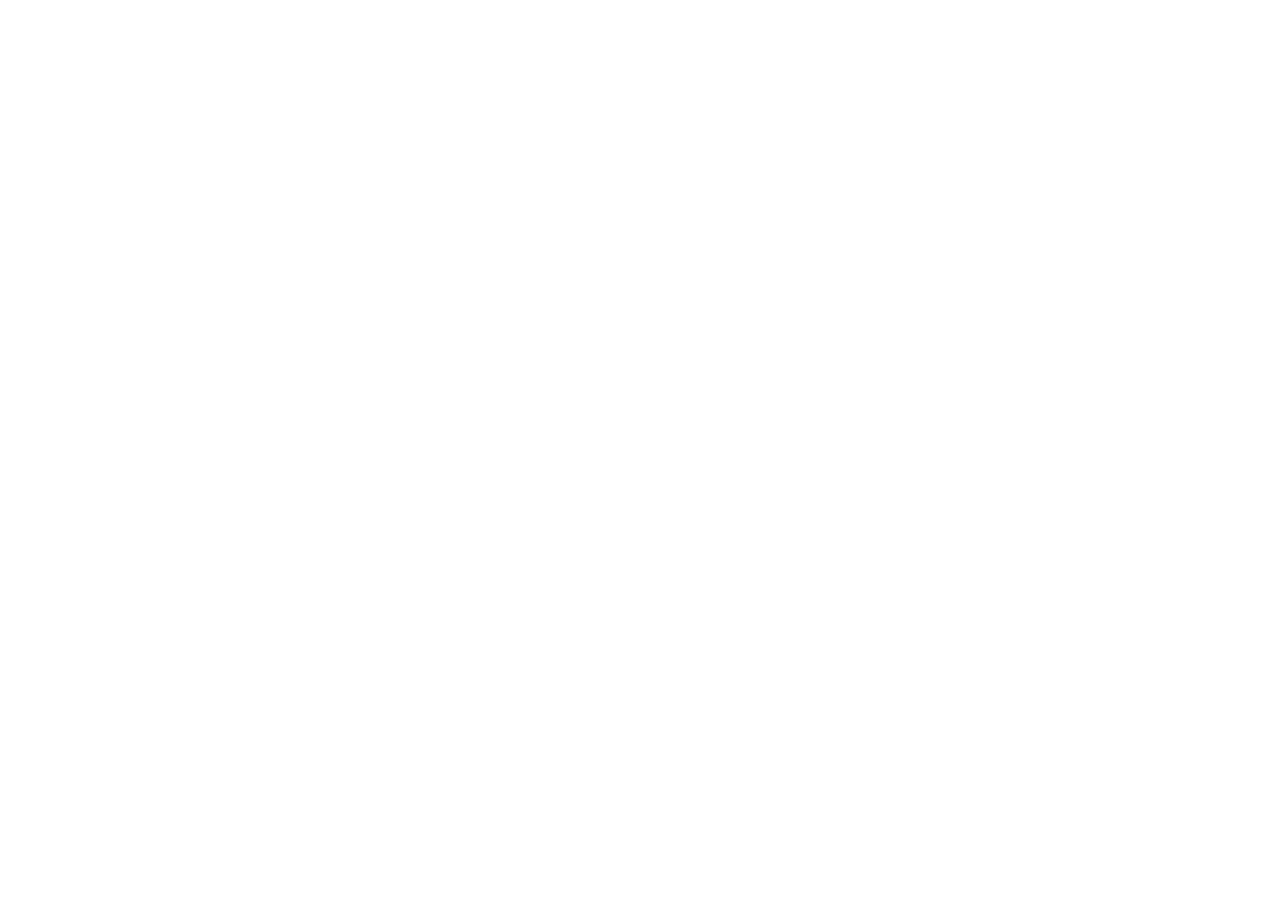
==== index.html @ a565e41a "first commit" ====
<!DOCTYPE html>
<html lang="en">
<head>
    <meta charset="UTF-8">
    <meta http-equiv="X-UA-Compatible" content="IE=edge">
    <meta name="viewport" content="width=device-width, initial-scale=1.0">
    <title>Exercise Website</title>
    <!-- style sheet -->
    <link rel="stylesheet" href="styles/style.css">
</head>
<body>
    <!-- header part -->
    <header>

    </header>
    <!-- main part -->
    <main>

    </main>
    <!-- footer -->
    <footer>
        
    </footer>

    
</body>
</html>
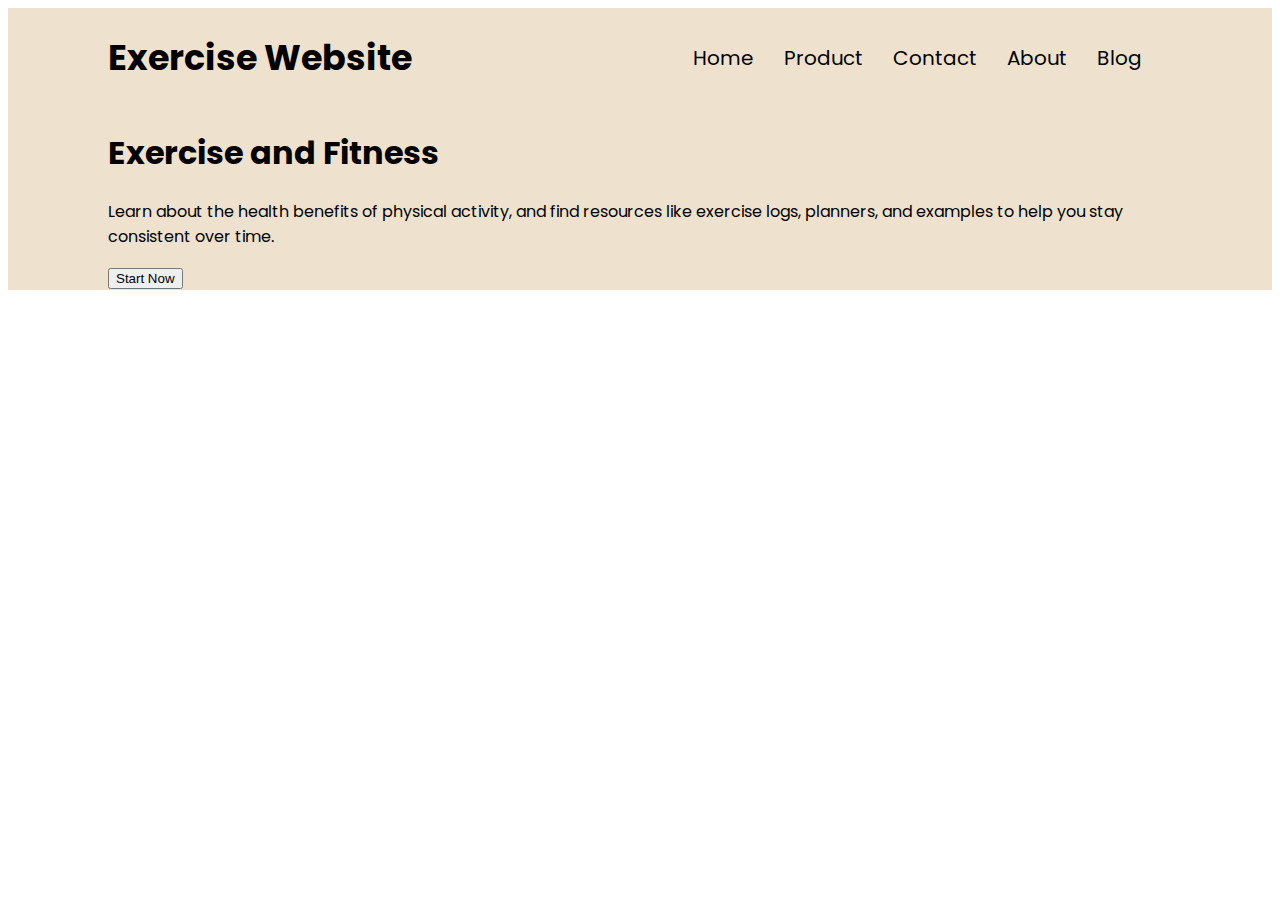
==== commit ebd26ca4: "navber added" ====
--- a/index.html
+++ b/index.html
@@ -7,10 +7,33 @@
     <title>Exercise Website</title>
     <!-- style sheet -->
     <link rel="stylesheet" href="styles/style.css">
+    <!-- text styles sheet -->
+    <link rel="preconnect" href="https://fonts.googleapis.com">
+<link rel="preconnect" href="https://fonts.gstatic.com" crossorigin>
+<link href="https://fonts.googleapis.com/css2?family=Open+Sans&family=Poppins:wght@500&display=swap" rel="stylesheet">
+<!-- favicon style sheet -->
+<link rel="shortcut icon" href="images/logo1.png" type="image/x-icon">
 </head>
 <body>
     <!-- header part -->
-    <header>
+    <header>    
+        <nav class="container">
+            <div>
+                <h1 class="header-title">Exercise Website</h1>
+            </div>
+            <ul>
+                <li><a href="">Home</a></li>
+                <li><a href="">Product</a></li>
+                <li><a href="">Contact</a></li>
+                <li><a href="">About</a></li>
+                <li><a href="">Blog</a></li>
+            </ul>
+        </nav>
+        <div class="banner container">
+                <h1 class="banner-title">Exercise and Fitness</h1>
+                <p c>Learn about the health benefits of physical activity, and find resources like exercise logs, planners, and examples to help you stay consistent over time.</p>
+                <button>Start Now</button>
+        </div>
 
     </header>
     <!-- main part -->
@@ -19,7 +42,7 @@
     </main>
     <!-- footer -->
     <footer>
-        
+
     </footer>
 
     
--- a/styles/style.css
+++ b/styles/style.css
@@ -0,0 +1,44 @@
+/* body style */
+body {
+    font-family: 'Open Sans', sans-serif;
+    font-family: 'Poppins', sans-serif;
+    
+}
+/*  container style */
+.container{
+    margin: 0px 100px;
+}
+
+/* header style */
+header{
+    background-color: rgb(238, 226, 207); 
+
+}
+.header-title{
+    font-size: 35px;
+    font-family: 700;
+}
+
+nav{
+    display: flex;
+    justify-content: space-between;
+    align-items: center;
+    
+
+}
+nav ul{
+    display: flex;
+    justify-content: space-between;
+
+}
+nav ul li{
+    list-style: none;
+}
+nav a{
+    text-decoration: none;
+    padding-right: 30px;
+    font-size: 20px;
+    font-family: 700;
+    color: black;
+    
+}
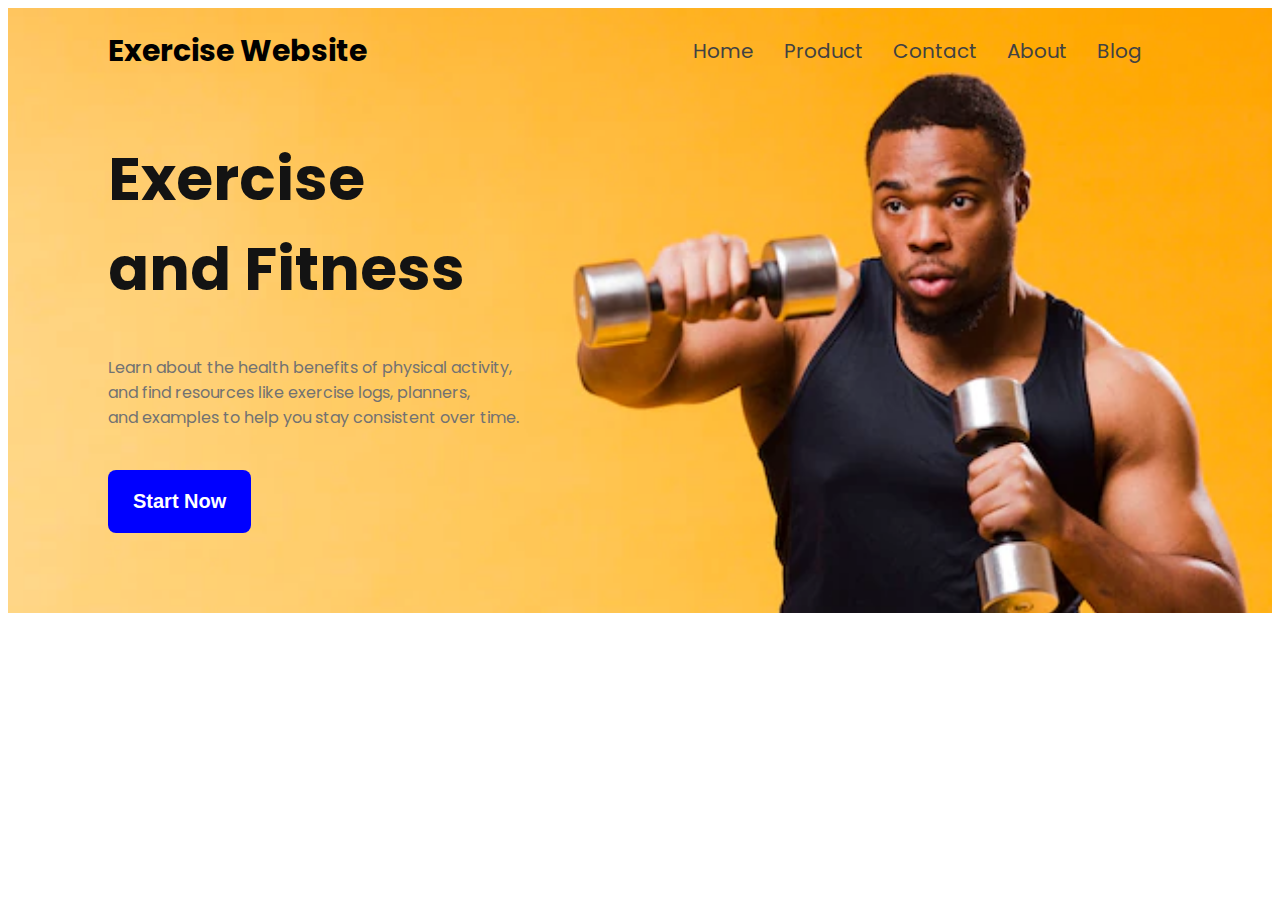
==== commit 0dceaa6b: "banner added" ====
--- a/index.html
+++ b/index.html
@@ -30,9 +30,9 @@
             </ul>
         </nav>
         <div class="banner container">
-                <h1 class="banner-title">Exercise and Fitness</h1>
-                <p c>Learn about the health benefits of physical activity, and find resources like exercise logs, planners, and examples to help you stay consistent over time.</p>
-                <button>Start Now</button>
+                <h1 class="banner-title">Exercise <br> and Fitness</h1>
+                <p class="banner-detail">Learn about the health benefits of physical activity, <br> and find resources like exercise logs, planners,<br> and examples to help you stay consistent over time.</p>
+                <button class="btn-primary">Start Now</button>
         </div>
 
     </header>
--- a/styles/style.css
+++ b/styles/style.css
@@ -2,43 +2,87 @@
 body {
     font-family: 'Open Sans', sans-serif;
     font-family: 'Poppins', sans-serif;
-    
+
 }
+
 /*  container style */
-.container{
+.container {
     margin: 0px 100px;
 }
 
 /* header style */
-header{
-    background-color: rgb(238, 226, 207); 
+header {
+    background-image: url('../images/exer-2.webp');
+    background-repeat: no-repeat;
+    background-size: cover;
+    /* height: 800px; */
 
 }
-.header-title{
-    font-size: 35px;
+
+.header-title {
+    font-size: 30px;
     font-family: 700;
 }
 
-nav{
+nav {
     display: flex;
     justify-content: space-between;
     align-items: center;
     
+   
+
 
 }
-nav ul{
+
+nav ul {
     display: flex;
     justify-content: space-between;
+    
 
 }
-nav ul li{
+
+nav ul li {
     list-style: none;
 }
-nav a{
+
+nav a {
     text-decoration: none;
     padding-right: 30px;
     font-size: 20px;
     font-family: 700;
-    color: black;
+    color: #424242;
+
+}
+
+/* banner styles */
+
+.banner {
+    text-align: left;
+    
     
 }
+
+.banner-title {
+    font-size: 60px;
+    font-weight: 700;
+    color: #131313;
+}
+
+.banner-detail {
+    font-weight: 400;
+    font-size: 16px;
+    color: #727272;
+    margin-bottom: 40px;
+
+}
+
+.btn-primary {
+    font-weight: 600;
+    font-size: 20px;
+    padding: 20px 25px;
+    border: 0;
+    border-radius: 8px;
+    margin-bottom: 80px;
+    background: blue;
+    color: #FFFFFF;
+}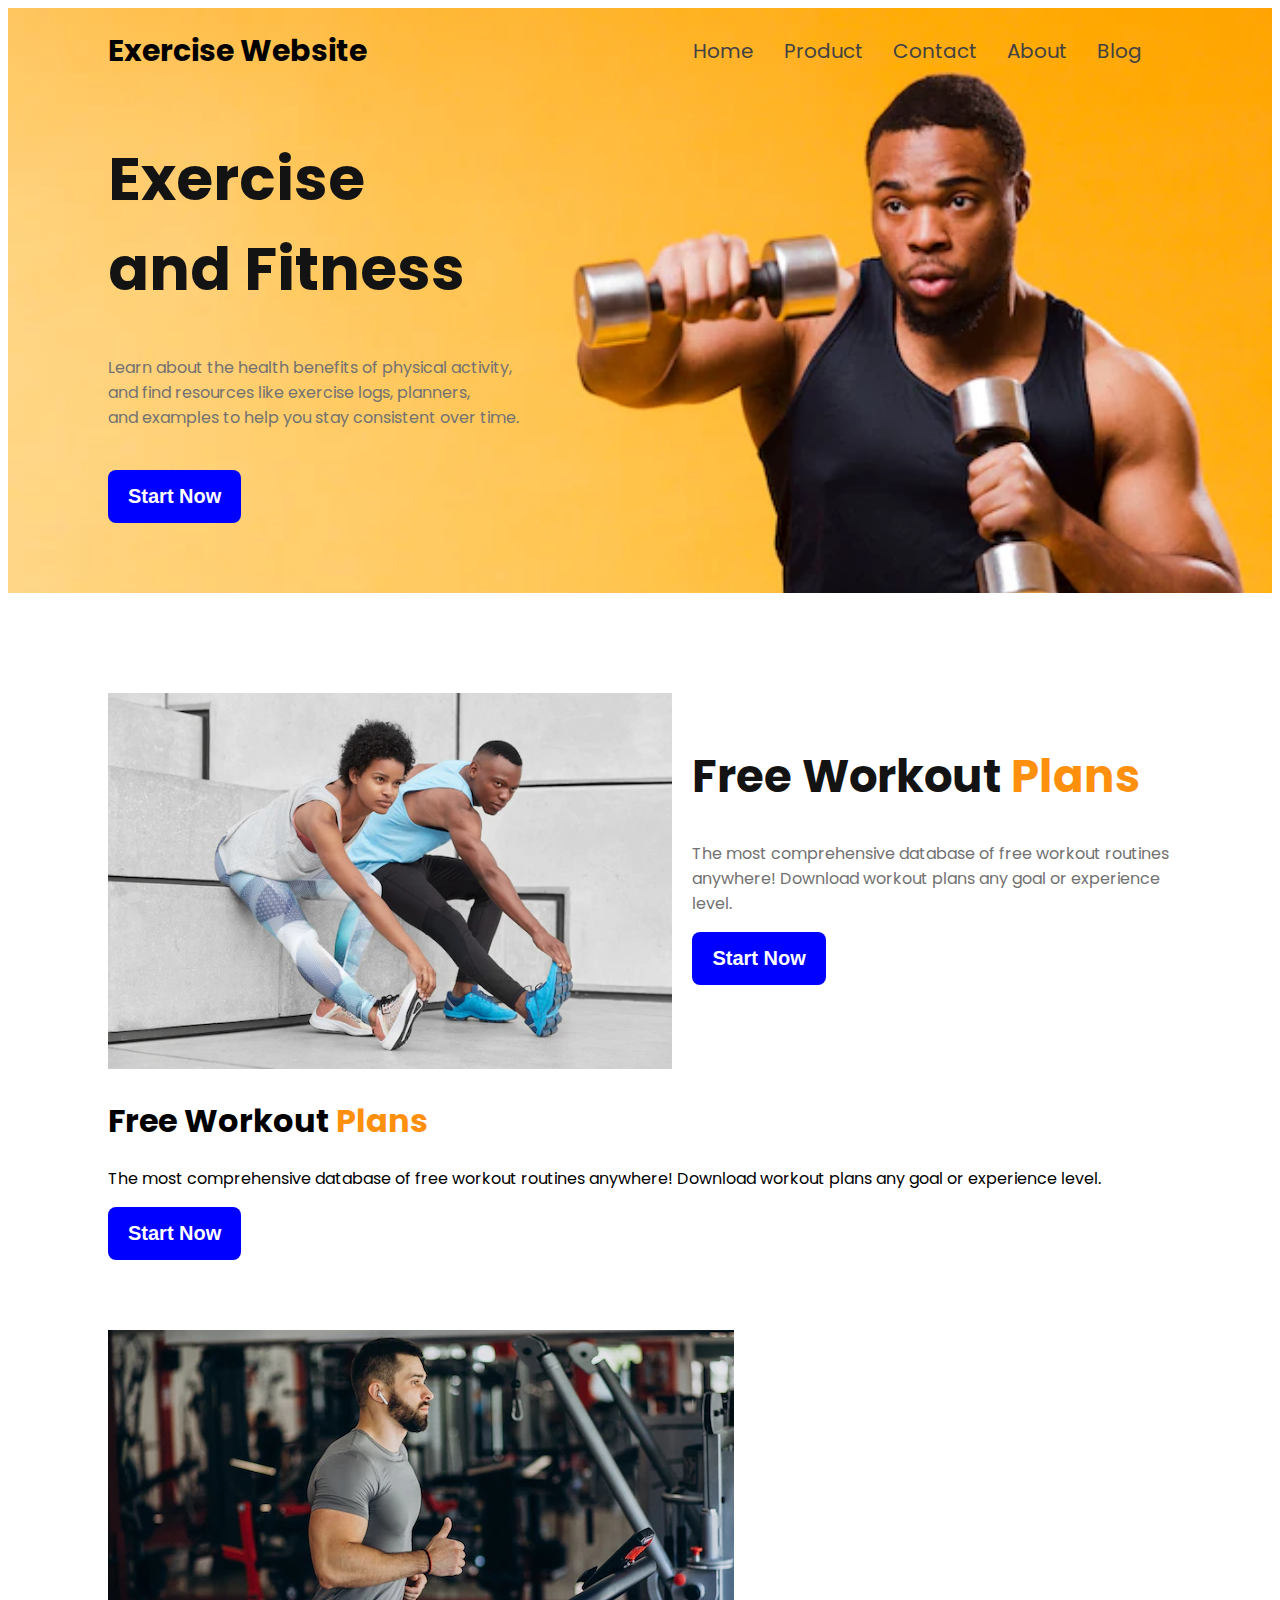
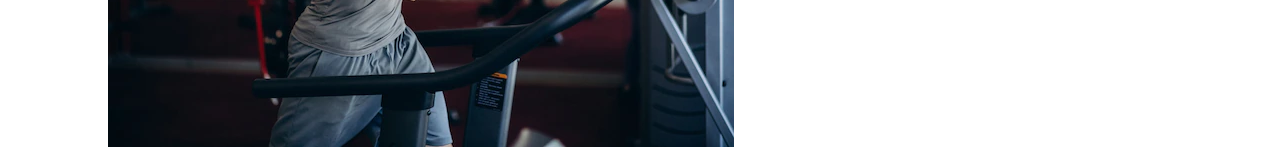
==== commit 4bf415a9: "about added" ====
--- a/index.html
+++ b/index.html
@@ -38,6 +38,31 @@
     </header>
     <!-- main part -->
     <main>
+        <section class="container">
+            <div class="about">
+                <div>
+                    <img src="images/exer-1.webp" alt="">
+                </div>
+                <div class="about-text">
+                    <h1 class="about-title">Free Workout <span id="plan">Plans</span></h1>
+                    <p class="about-detail">The most comprehensive database of free workout routines anywhere! Download workout plans any goal or experience level.</p>
+                    <button class="btn-primary">Start Now</button>
+                </div>
+            </div>
+        </section>
+        <!-- feature part -->
+        <section class="container">
+            <div class="feature">       
+                <div class="feature-text">
+                    <h1 class="feature-title">Free Workout <span id="plan">Plans</span></h1>
+                    <p class="feature-detail">The most comprehensive database of free workout routines anywhere! Download workout plans any goal or experience level.</p>
+                    <button class="btn-primary">Start Now</button>
+                </div>
+                <div>
+                    <img src="images/exer3.webp" alt="">
+                </div>
+            </div>
+        </section>
 
     </main>
     <!-- footer -->
--- a/styles/style.css
+++ b/styles/style.css
@@ -28,8 +28,8 @@
     display: flex;
     justify-content: space-between;
     align-items: center;
-    
-   
+
+
 
 
 }
@@ -37,7 +37,7 @@
 nav ul {
     display: flex;
     justify-content: space-between;
-    
+
 
 }
 
@@ -58,8 +58,8 @@
 
 .banner {
     text-align: left;
-    
-    
+
+
 }
 
 .banner-title {
@@ -79,10 +79,44 @@
 .btn-primary {
     font-weight: 600;
     font-size: 20px;
-    padding: 20px 25px;
+    padding: 15px 20px;
     border: 0;
     border-radius: 8px;
-    margin-bottom: 80px;
+    margin-bottom: 70px;
     background: blue;
     color: #FFFFFF;
+}
+
+/* about styles */
+.about {
+    display: flex;
+    justify-content: space-between;
+    align-items: center;
+    gap: 20px;
+    margin-top: 100px;
+}
+
+.about img {
+    width: 100%;
+}
+
+.about-text {
+    width: 50%;
+
+}
+
+.about-title {
+    font-weight: 700;
+    font-size: 45px;
+    color: #131313;
+}
+
+.about-detail {
+    font-weight: 400;
+    font-size: 16px;
+    color: #727272;
+}
+
+#plan {
+    color: #FF900E;
 }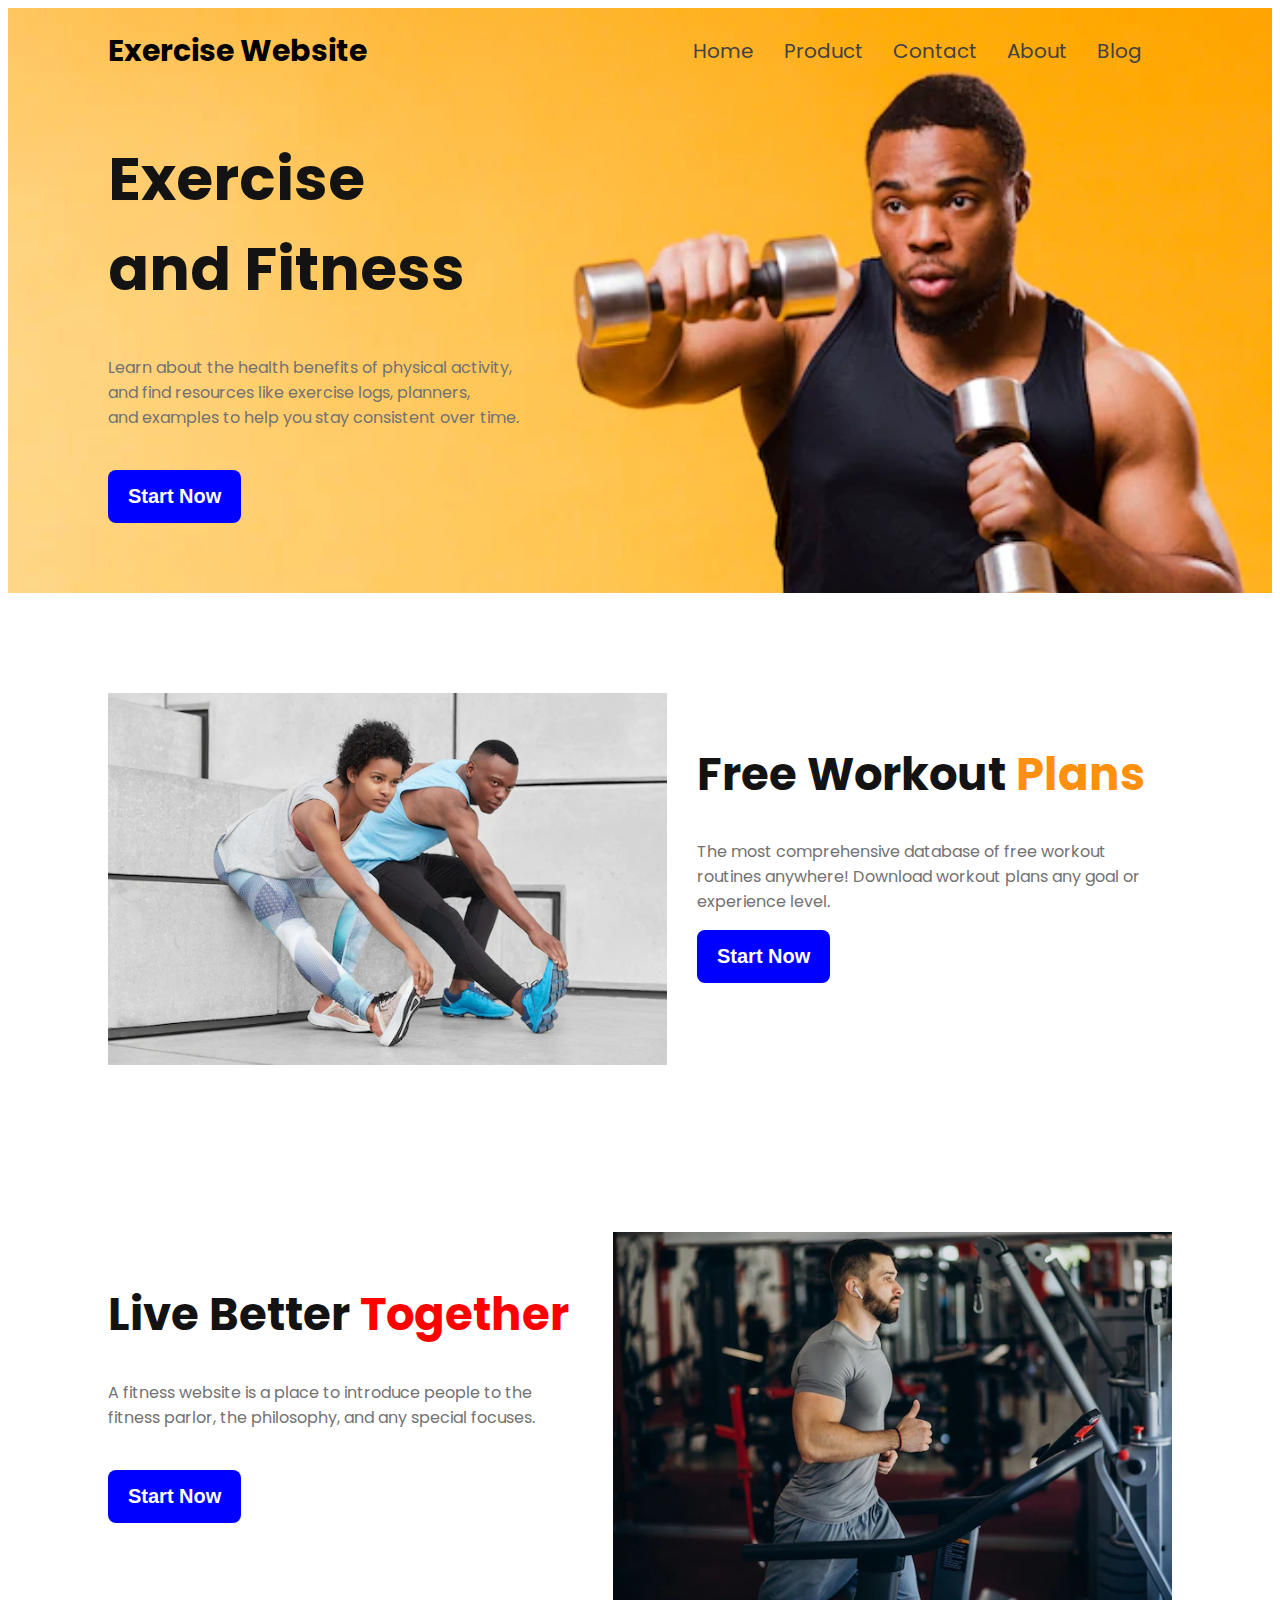
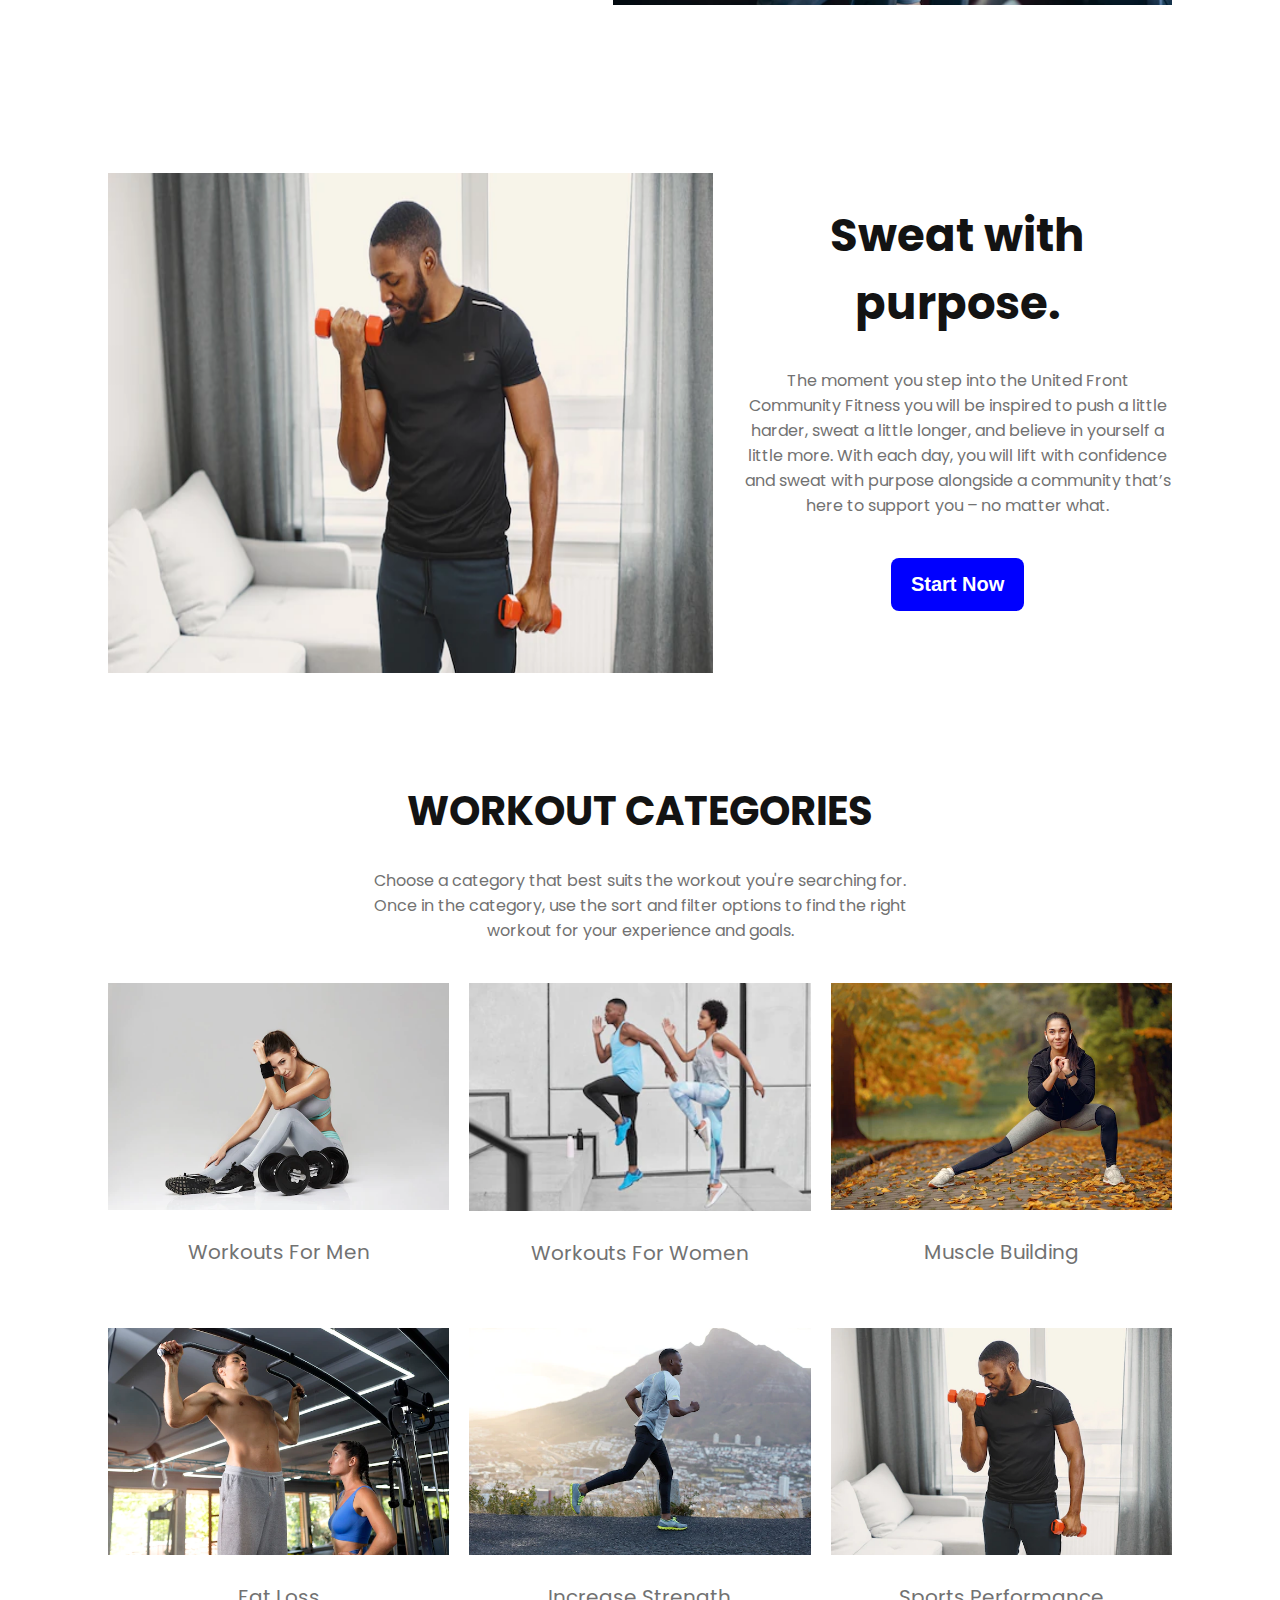
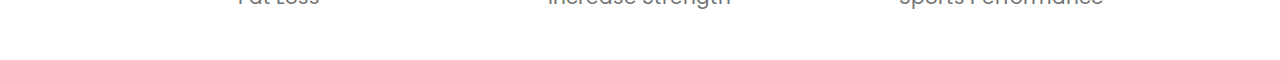
==== commit 92ab5d3e: "category added" ====
--- a/index.html
+++ b/index.html
@@ -52,18 +52,67 @@
         </section>
         <!-- feature part -->
         <section class="container">
-            <div class="feature">       
-                <div class="feature-text">
-                    <h1 class="feature-title">Free Workout <span id="plan">Plans</span></h1>
-                    <p class="feature-detail">The most comprehensive database of free workout routines anywhere! Download workout plans any goal or experience level.</p>
-                    <button class="btn-primary">Start Now</button>
-                </div>
+            <div class="feature">
                 <div>
                     <img src="images/exer3.webp" alt="">
+                </div>       
+                <div class="feature-text">
+                    <h1 class="feature-title">Live Better <span id="work">Together</span></h1>
+                    <p class="feature-detail">A fitness website is a place to introduce people to the fitness parlor, the philosophy, and any special focuses.</p>
+                    <button class="btn-primary">Start Now</button>
+                </div>        
+            </div>
+        </section>
+        <!-- Sweat  section part -->
+        <section class="container">
+            <div class="sweat">
+                <div>
+                    <img src="images/exer11.webp" alt="">
+                </div>       
+                <div class="sweat-text">
+                    <h1 class="sweat-title">Sweat with purpose.</h1>
+                    <p class="sweat-detail">The moment you step into the United Front Community Fitness you will be inspired to push a little harder, sweat a little longer, and believe in yourself a little more. With each day, you will lift with confidence and sweat with purpose alongside a community that’s here to support you – no matter what.</p>
+                    <button class="btn-primary">Start Now</button>
+                   
+                </div>        
+            </div>
+        </section>
+        <!-- CATEGORIES section part -->
+        <section class="container">
+            <div class="choose">
+                <h1 class="choose-title">WORKOUT CATEGORIES</h1>
+                <p class="choose-detail">Choose a category that best suits the workout you're searching for. <br>Once in the category, use the sort  and filter options to find the right <br> workout for your experience and goals.</p>
+            </div>
+            <div class="categories">
+                <div class="categorie">
+                    <img src="images/ex1.webp" alt="">
+                    <p class="categorie-text">Workouts For Men</p>
+                </div>
+                <div class="categorie">
+                    <img src="images/ex3.webp" alt="">
+                    <p class="categorie-text">Workouts For Women</p>
+                </div>
+                <div class="categorie">
+                    <img src="images/ex5.webp" alt="">
+                    <p class="categorie-text">Muscle Building</p>
+                </div>
+                <div class="categorie">
+                    <img src="images/exer4.webp" alt="">
+                    <p class="categorie-text">Fat Loss</p>
+                </div>
+                <div class="categorie">
+                    <img src="images/exer7.webp" alt="">
+                    <p class="categorie-text">Increase Strength</p>
+                </div>
+                <div class="categorie">
+                    <img src="images/exer11.webp" alt="">
+                    <p class="categorie-text">Sports Performance</p>
                 </div>
             </div>
+
         </section>
 
+        <!--  -->
     </main>
     <!-- footer -->
     <footer>
--- a/styles/style.css
+++ b/styles/style.css
@@ -92,7 +92,7 @@
     display: flex;
     justify-content: space-between;
     align-items: center;
-    gap: 20px;
+    gap: 30px;
     margin-top: 100px;
 }
 
@@ -119,4 +119,107 @@
 
 #plan {
     color: #FF900E;
+}
+
+/* feature styles */
+
+.feature{
+    display: flex;
+    flex-direction: row-reverse;
+    justify-content: space-between;
+    align-items: center;
+    gap: 30px;
+    height: 500px;
+    margin-top: 100px;
+}
+.feature-text{
+    width: 50%;
+}
+.feature img{
+    width: 100%;
+}
+.feature-title{
+    font-weight: 700;
+    font-size: 45px;
+    color: #131313;
+}
+.feature-detail{
+    font-weight: 400;
+    font-size: 16px;
+    color: #727272;
+    margin-bottom: 40px;
+
+}
+#work{
+    color: red;
+}
+
+/* sweat styles */
+.sweat{
+    display: flex;
+    justify-content: space-between;
+    align-items: center;
+    gap: 30px;
+    margin-top: 100px;
+}
+
+.sweat img{
+    width: 100%;
+    height: 500px;
+}
+.sweat-text{
+    width: 50%;
+    text-align: center;
+}
+.sweat-title{
+    font-weight: 700;
+    font-size: 45px;
+    color: #131313;
+
+}
+.sweat-detail{
+    font-weight: 400;
+    font-size: 16px;
+    color: #727272;
+    margin-bottom: 40px;
+
+
+}
+
+/* categories styles */
+.categories{
+    display: grid;
+    grid-template-columns: repeat(3, 1fr);
+    gap: 20px;
+}
+.choose{
+    text-align: center;
+    margin-top: 100px;
+}
+.choose-title{
+    font-weight: 700;
+    font-size: 40px;
+    color: #131313;
+
+}
+.choose-detail{
+    font-weight: 400;
+    font-size: 16px;
+    color: #727272;
+    margin-bottom: 40px;
+
+}
+
+
+.categorie img{
+    width: 100%;
+
+}
+.categorie-text{
+    font-weight: 400;
+    font-size: 20px;
+    color: #727272;
+    margin-bottom: 40px;
+    text-align: center;
+
 }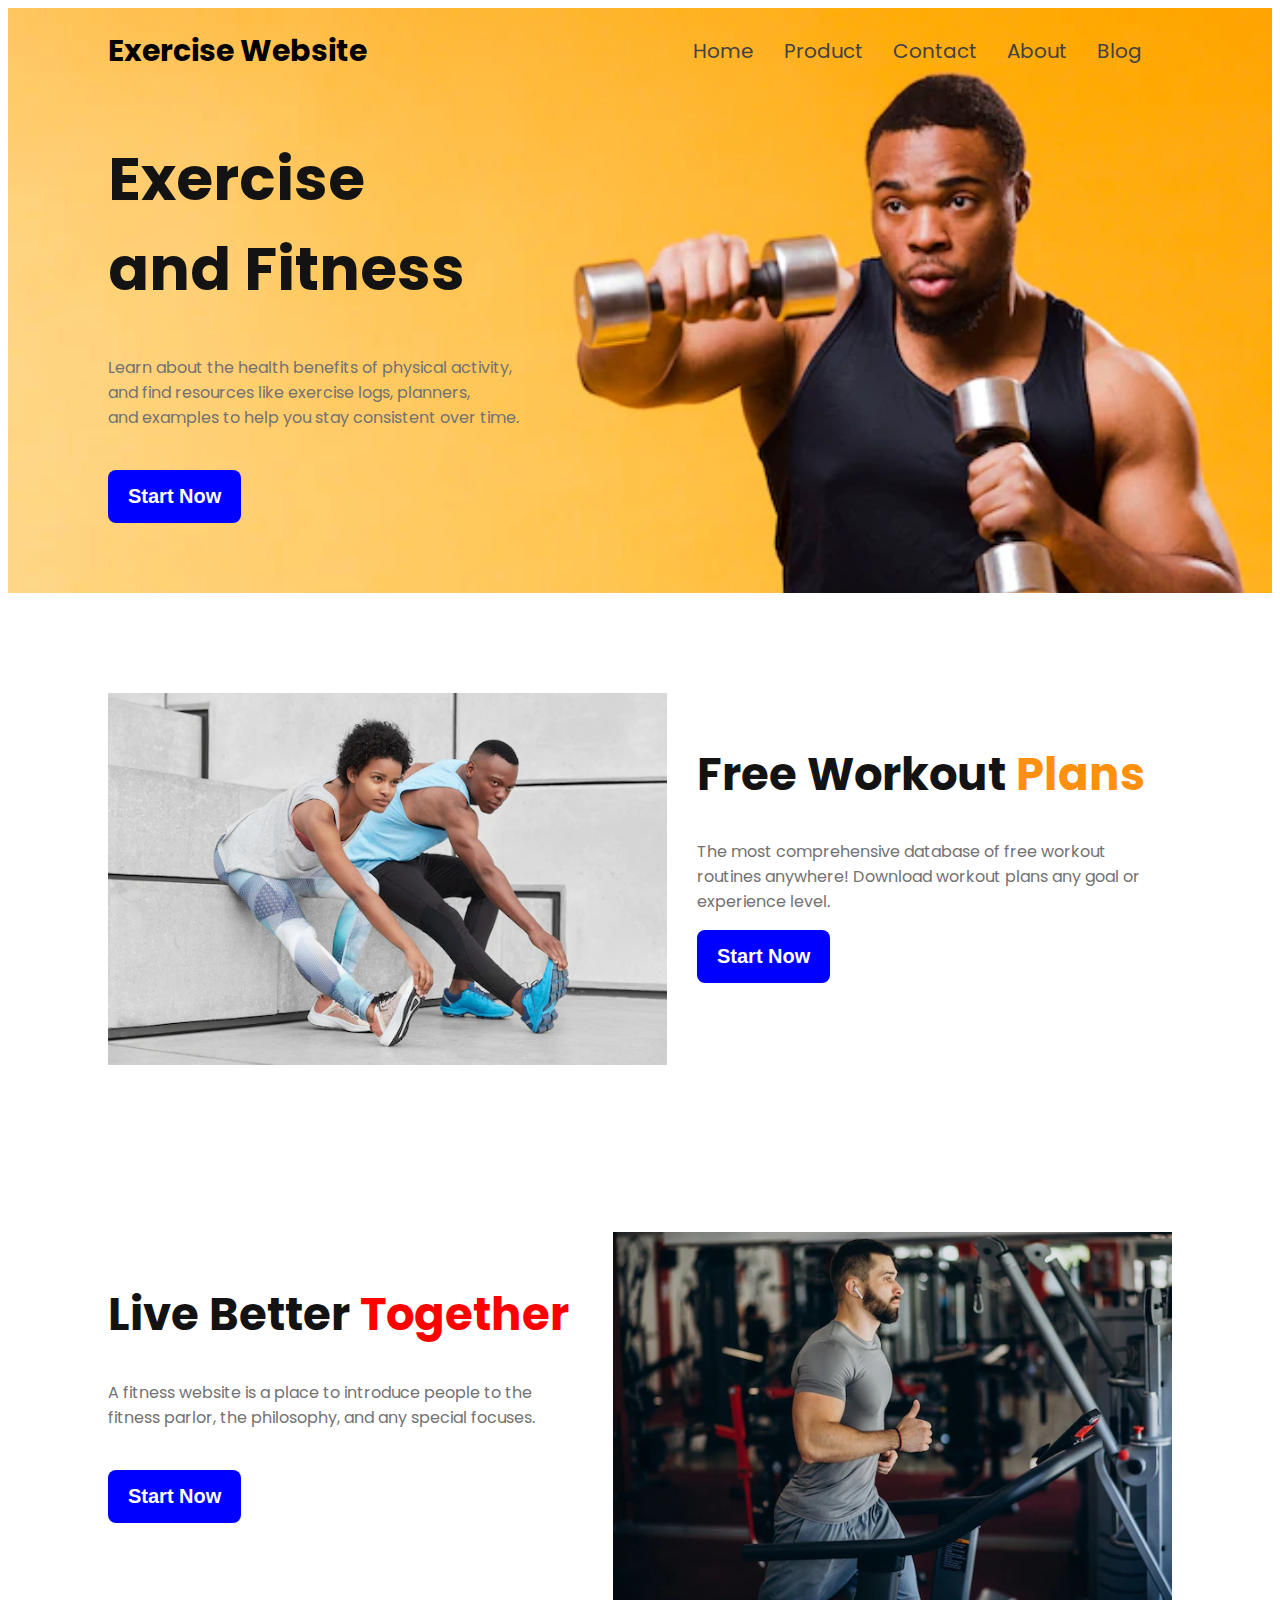
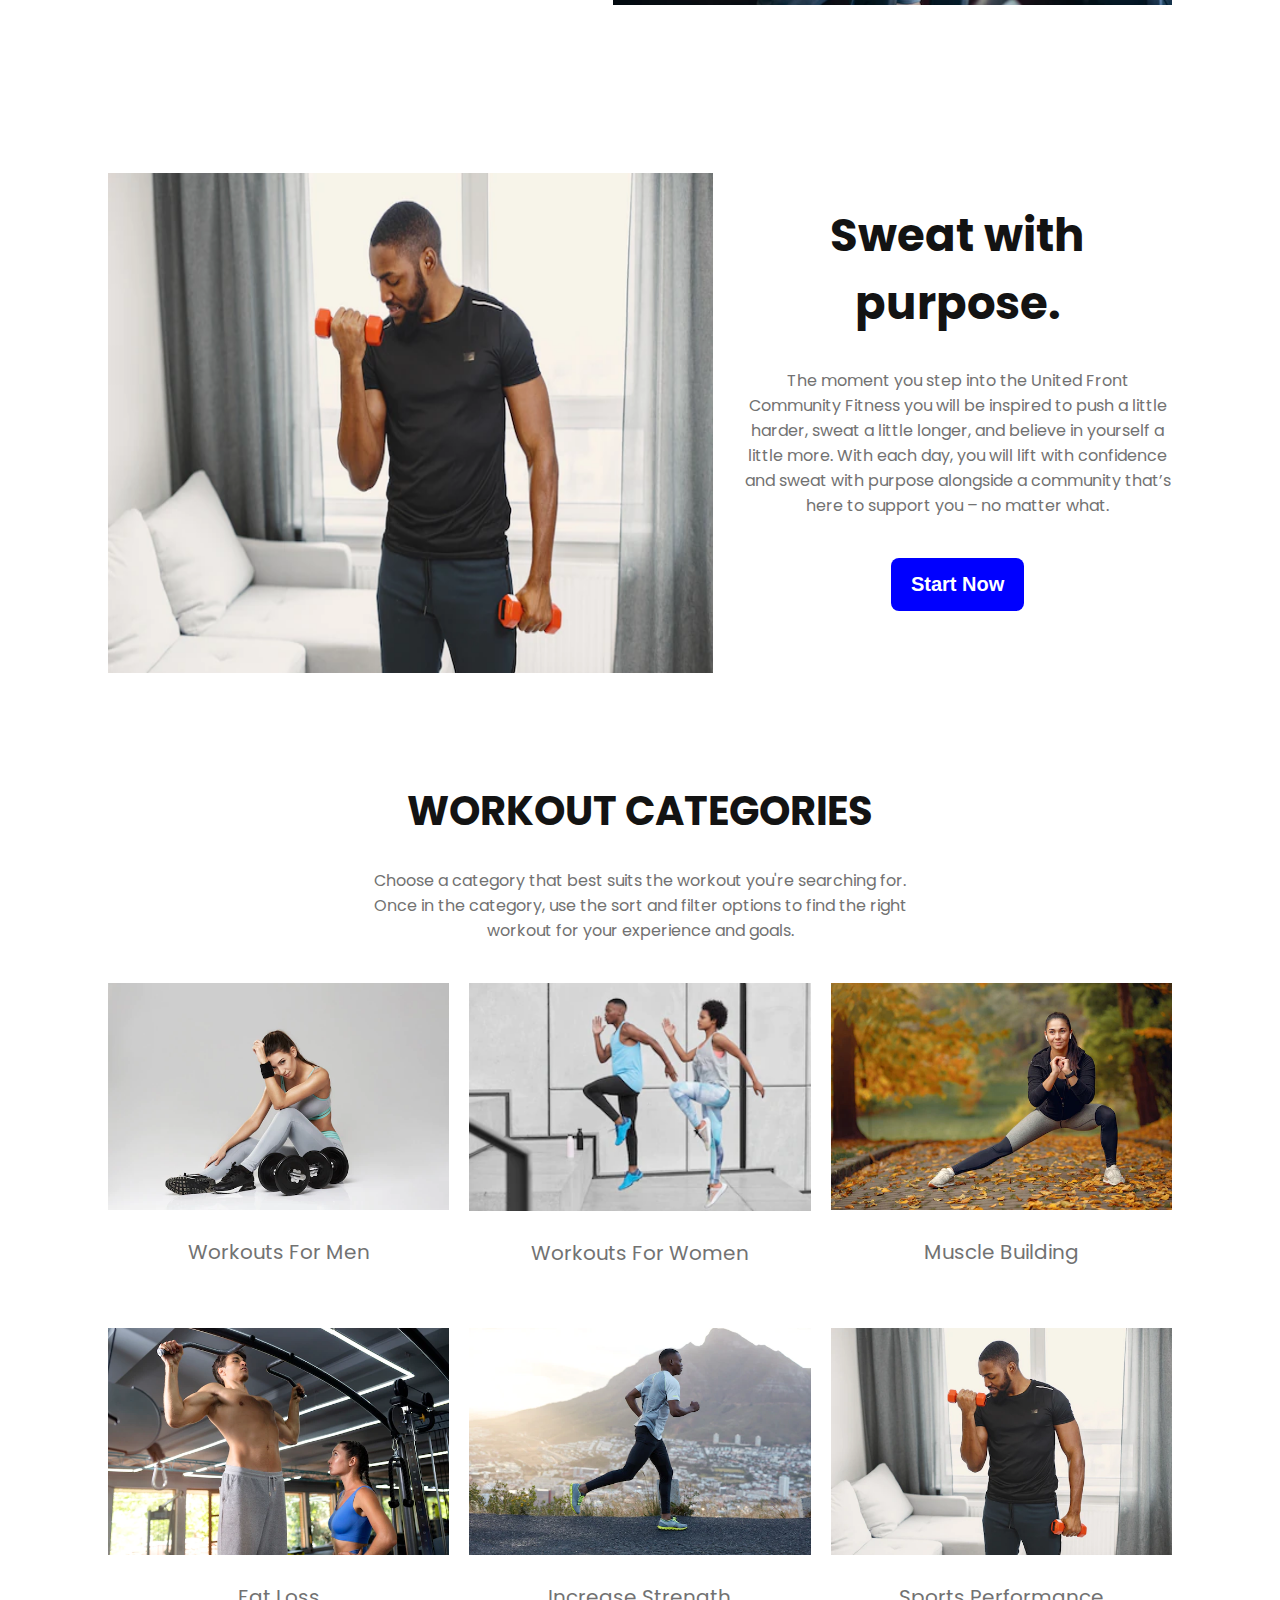
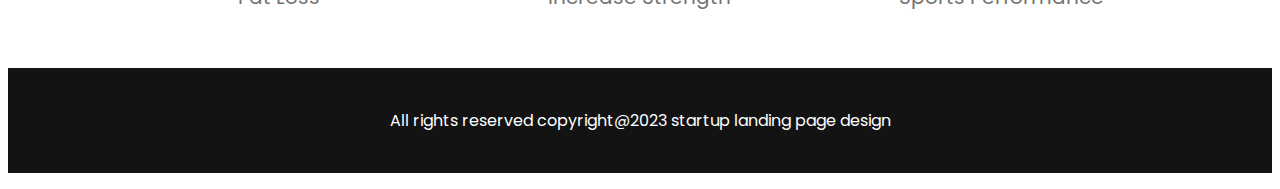
==== commit 081ca45f: "reponsive added" ====
--- a/index.html
+++ b/index.html
@@ -52,15 +52,15 @@
         </section>
         <!-- feature part -->
         <section class="container">
-            <div class="feature">
-                <div>
-                    <img src="images/exer3.webp" alt="">
-                </div>       
+            <div class="feature">                
                 <div class="feature-text">
                     <h1 class="feature-title">Live Better <span id="work">Together</span></h1>
                     <p class="feature-detail">A fitness website is a place to introduce people to the fitness parlor, the philosophy, and any special focuses.</p>
                     <button class="btn-primary">Start Now</button>
-                </div>        
+                </div>  
+                <div>
+                    <img src="images/exer3.webp" alt="">
+                </div>          
             </div>
         </section>
         <!-- Sweat  section part -->
@@ -109,16 +109,13 @@
                     <p class="categorie-text">Sports Performance</p>
                 </div>
             </div>
-
-        </section>
-
-        <!--  -->
+     </section>
     </main>
     <!-- footer -->
     <footer>
-
+        <div class="footer">
+            <p class="footer-detail">All rights reserved copyright@2023 startup landing page design</p>
+        </div>
     </footer>
-
-    
 </body>
 </html>--- a/styles/style.css
+++ b/styles/style.css
@@ -29,9 +29,6 @@
     justify-content: space-between;
     align-items: center;
 
-
-
-
 }
 
 nav ul {
@@ -59,9 +56,7 @@
 .banner {
     text-align: left;
 
-
-}
-
+}
 .banner-title {
     font-size: 60px;
     font-weight: 700;
@@ -125,7 +120,6 @@
 
 .feature{
     display: flex;
-    flex-direction: row-reverse;
     justify-content: space-between;
     align-items: center;
     gap: 30px;
@@ -222,4 +216,34 @@
     margin-bottom: 40px;
     text-align: center;
 
+}
+
+/* footer styles */
+.footer{
+    text-align: center;
+    background-color: #131313;
+}
+.footer-detail{
+    color: #FFFFFF;
+    padding: 40px;
+}
+
+
+
+/* responsive style */
+
+/*  mobile device */
+@media screen  and (max-width: 576px) {
+    nav, nav ul, .about, .feature, .sweat{
+        flex-direction: column;
+        gap: 20px;
+    }
+    .container{
+        margin: auto;
+        padding: 20px;
+    }
+    .categories{
+        grid-template-columns: repeat(1, 1fr);
+    }
+    
 }